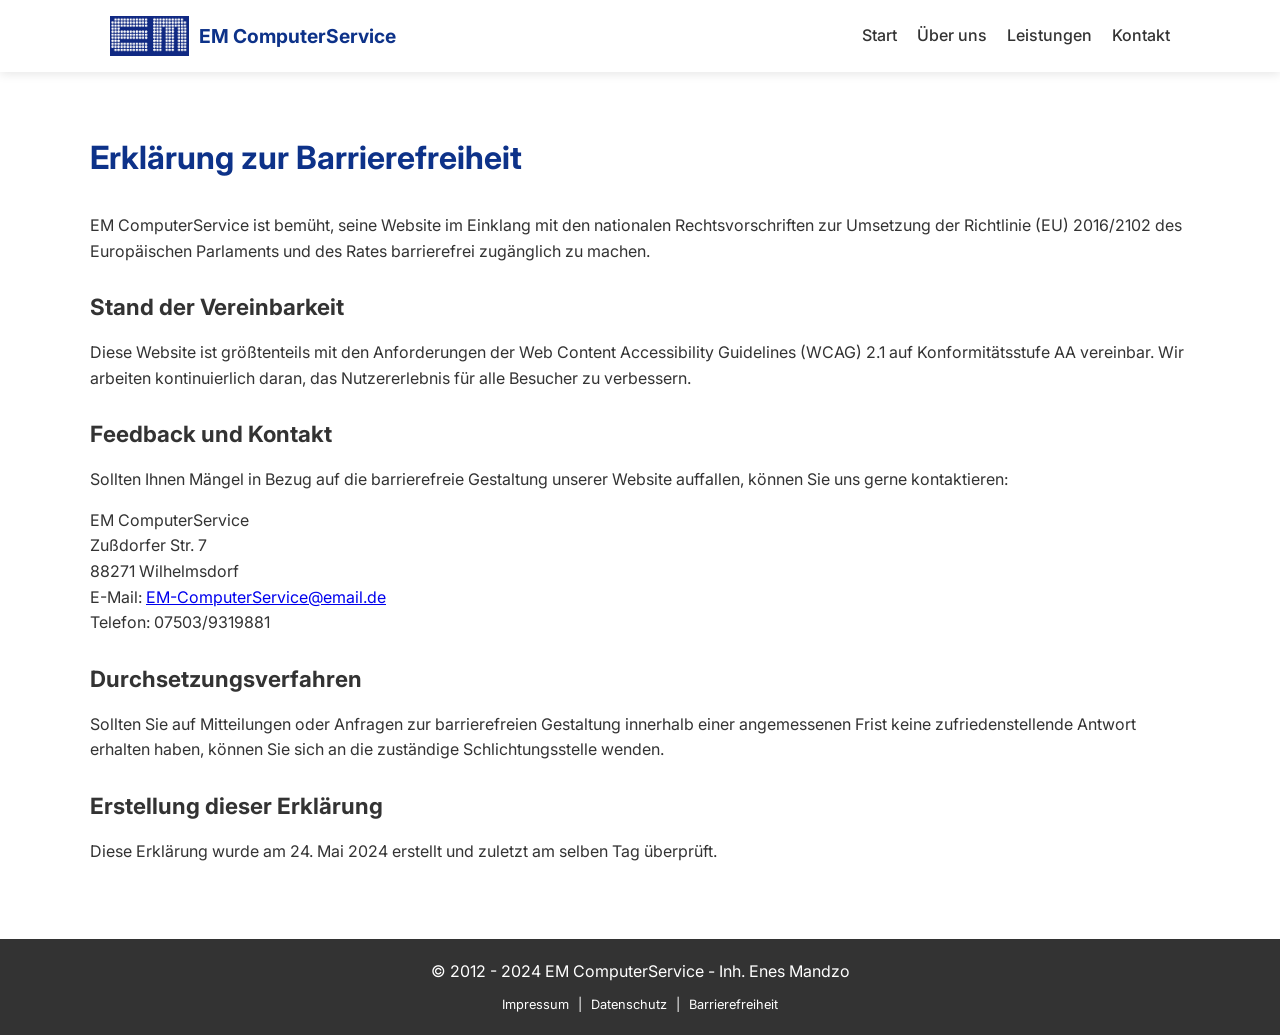
==== barrierefreiheit.html @ 61623a39 "Add Barrierefreiheit page and update footer links across multiple pages" ====
<!DOCTYPE html>
<html lang="de">
<head>
    <meta charset="UTF-8">
    <meta name="viewport" content="width=device-width, initial-scale=1.0">
    <title>Barrierefreiheit | EM ComputerService</title>
    <link rel="icon" type="image/jpeg" href="assets/images/Logo1.jpg">
    <link rel="stylesheet" href="assets/css/style.css">
    <link href="https://fonts.googleapis.com/css2?family=Inter:wght@300;400;700&display=swap" rel="stylesheet">
    <style>
        .legal-content { padding: 60px 0; min-height: 70vh; }
        .legal-content h1 { margin-bottom: 30px; color: var(--primary-blue); }
        .legal-content h2 { margin-top: 25px; margin-bottom: 15px; font-size: 1.4rem; }
        .legal-content p { margin-bottom: 15px; }
        .legal-content ul { margin-bottom: 15px; padding-left: 20px; }
    </style>
</head>
<body>

    <header>
        <nav class="container">
            <div class="logo">
                <img src="assets/images/Logo1.jpg" alt="EM ComputerService Logo">
                <span>EM ComputerService</span>
            </div>
            <ul class="nav-menu">
                <li><a href="index.html#home">Start</a></li>
                <li><a href="index.html#about">Über uns</a></li>
                <li><a href="index.html#services">Leistungen</a></li>
                <li><a href="index.html#contact">Kontakt</a></li>
            </ul>
        </nav>
    </header>

    <main class="container legal-content">
        <h1>Erklärung zur Barrierefreiheit</h1>
        <p>EM ComputerService ist bemüht, seine Website im Einklang mit den nationalen Rechtsvorschriften zur Umsetzung der Richtlinie (EU) 2016/2102 des Europäischen Parlaments und des Rates barrierefrei zugänglich zu machen.</p>
        
        <h2>Stand der Vereinbarkeit</h2>
        <p>Diese Website ist größtenteils mit den Anforderungen der Web Content Accessibility Guidelines (WCAG) 2.1 auf Konformitätsstufe AA vereinbar. Wir arbeiten kontinuierlich daran, das Nutzererlebnis für alle Besucher zu verbessern.</p>

        <h2>Feedback und Kontakt</h2>
        <p>Sollten Ihnen Mängel in Bezug auf die barrierefreie Gestaltung unserer Website auffallen, können Sie uns gerne kontaktieren:</p>
        <p>
            EM ComputerService<br>
            Zußdorfer Str. 7<br>
            88271 Wilhelmsdorf<br>
            E-Mail: <a href="mailto:EM-ComputerService@email.de">EM-ComputerService@email.de</a><br>
            Telefon: 07503/9319881
        </p>

        <h2>Durchsetzungsverfahren</h2>
        <p>Sollten Sie auf Mitteilungen oder Anfragen zur barrierefreien Gestaltung innerhalb einer angemessenen Frist keine zufriedenstellende Antwort erhalten haben, können Sie sich an die zuständige Schlichtungsstelle wenden.</p>

        <h2>Erstellung dieser Erklärung</h2>
        <p>Diese Erklärung wurde am 24. Mai 2024 erstellt und zuletzt am selben Tag überprüft.</p>
    </main>

    <footer>
        <div class="container">
            <p>&copy; 2012 - 2024 EM ComputerService - Inh. Enes Mandzo</p>
            <div class="footer-links">
                <a href="impressum.html">Impressum</a> | 
                <a href="datenschutz.html">Datenschutz</a> | 
                <a href="barrierefreiheit.html">Barrierefreiheit</a>
            </div>
        </div>
    </footer>

</body>
</html>
---- assets/css/style.css ----
/* Farbschema basierend auf dem Logo */
:root {
    --primary-blue: #0d3289; /* Das Blau aus deinem Logo */
    --light-bg: #f4f7f9;
    --text-dark: #333;
    --white: #ffffff;
}

* {
    margin: 0;
    padding: 0;
    box-sizing: border-box;
}

body {
    font-family: 'Inter', sans-serif;
    line-height: 1.6;
    color: var(--text-dark);
    background-color: var(--white);
    scroll-behavior: smooth;
}

.container {
    max-width: 1100px;
    margin: auto;
    padding: 0 20px;
}

/* Fix für Anchor-Links: Verhindert, dass der Sticky-Header die Überschriften überdeckt */
section[id] {
    scroll-margin-top: 80px;
}

/* Header & Navigation */
header {
    background: var(--white);
    padding: 1rem 0;
    box-shadow: 0 2px 10px rgba(0,0,0,0.1);
    position: sticky;
    top: 0;
    z-index: 100;
}

nav {
    display: flex;
    justify-content: space-between;
    align-items: center;
}

.logo {
    display: flex;
    align-items: center;
    gap: 10px;
    font-weight: bold;
    font-size: 1.2rem;
    color: var(--primary-blue);
}

.logo img {
    height: 40px;
}

nav ul {
    display: flex;
    list-style: none;
}

nav ul li a {
    text-decoration: none;
    color: var(--text-dark);
    margin-left: 20px;
    font-weight: 500;
    transition: color 0.3s;
}

nav ul li a:hover {
    color: var(--primary-blue);
}

/* Mobile Menu Toggle (Hidden by default) */
.nav-toggle { display: none; }
.nav-toggle-label {
    display: none;
    cursor: pointer;
    padding: 10px;
}
.nav-toggle-label span, .nav-toggle-label span::before, .nav-toggle-label span::after {
    display: block;
    background: var(--text-dark);
    height: 2px;
    width: 25px;
    position: relative;
}
.nav-toggle-label span::before { content: ''; position: absolute; top: 8px; }
.nav-toggle-label span::after { content: ''; position: absolute; bottom: 8px; }

/* Hero Bereich */
.hero {
    background: var(--primary-blue);
    color: var(--white);
    padding: 100px 0;
    text-align: center;
}

.hero h1 {
    font-size: 2.5rem;
    margin-bottom: 20px;
}

.btn {
    display: inline-block;
    background: var(--white);
    color: var(--primary-blue);
    padding: 12px 30px;
    text-decoration: none;
    border-radius: 5px;
    font-weight: bold;
    margin-top: 20px;
    transition: transform 0.2s;
}

.btn:hover {
    transform: scale(1.05);
}

/* Über uns */
.about-content {
    max-width: 850px;
    margin: 0 auto 60px;
    text-align: center;
    font-size: 1.1rem;
}

.about-content p {
    margin-bottom: 20px;
}

/* Leistungen */
.section-title {
    text-align: center;
    margin: 60px 0 40px;
    font-size: 2rem;
}

.services-grid {
    display: grid;
    grid-template-columns: repeat(auto-fit, minmax(300px, 1fr));
    gap: 20px;
    margin-bottom: 60px;
}

.service-card {
    background: var(--light-bg);
    padding: 30px;
    border-radius: 10px;
    border-bottom: 4px solid var(--primary-blue);
}

/* Kontakt */
.contact-section {
    background: #e9ecef;
    padding: 60px 0;
}

.grid {
    display: grid;
    grid-template-columns: 1fr 1fr;
    gap: 40px;
}

.hours-table td {
    padding: 5px 10px 5px 0;
}

footer {
    text-align: center;
    padding: 20px 0;
    background: var(--text-dark);
    color: var(--white);
}

.footer-links {
    margin-top: 10px;
    font-size: 0.8rem;
}

.footer-links a {
    color: var(--white);
    text-decoration: none;
    margin: 0 5px;
}

.map-container {
    width: 100%;
    border-radius: 10px;
    overflow: hidden;
    box-shadow: 0 4px 15px rgba(0,0,0,0.1);
    line-height: 0;
}

/* Back to Top Button */
.back-to-top-btn {
    position: fixed;
    bottom: 30px;
    right: 30px;
    background-color: var(--primary-blue);
    color: white;
    width: 50px;
    height: 50px;
    border-radius: 50%;
    border: none;
    cursor: pointer;
    display: flex;
    align-items: center;
    justify-content: center;
    font-size: 24px;
    box-shadow: 0 4px 10px rgba(0,0,0,0.3);
    opacity: 0;
    visibility: hidden;
    transition: opacity 0.3s, visibility 0.3s;
    z-index: 1000;
}

.back-to-top-btn.show {
    opacity: 1;
    visibility: visible;
}

/* Mobil-Optimierung */
@media (max-width: 768px) {
    .grid { grid-template-columns: 1fr; }
    
    .nav-toggle-label { display: block; }
    .nav-menu {
        display: none;
        flex-direction: column;
        position: absolute;
        top: 100%;
        left: 0;
        width: 100%;
        background: var(--white);
        box-shadow: 0 2px 10px rgba(0,0,0,0.1);
        padding: 20px;
    }
    .nav-menu li { margin: 10px 0; }
    .nav-menu li a { margin-left: 0; }
    .nav-toggle:checked ~ .nav-menu { display: flex; }
}
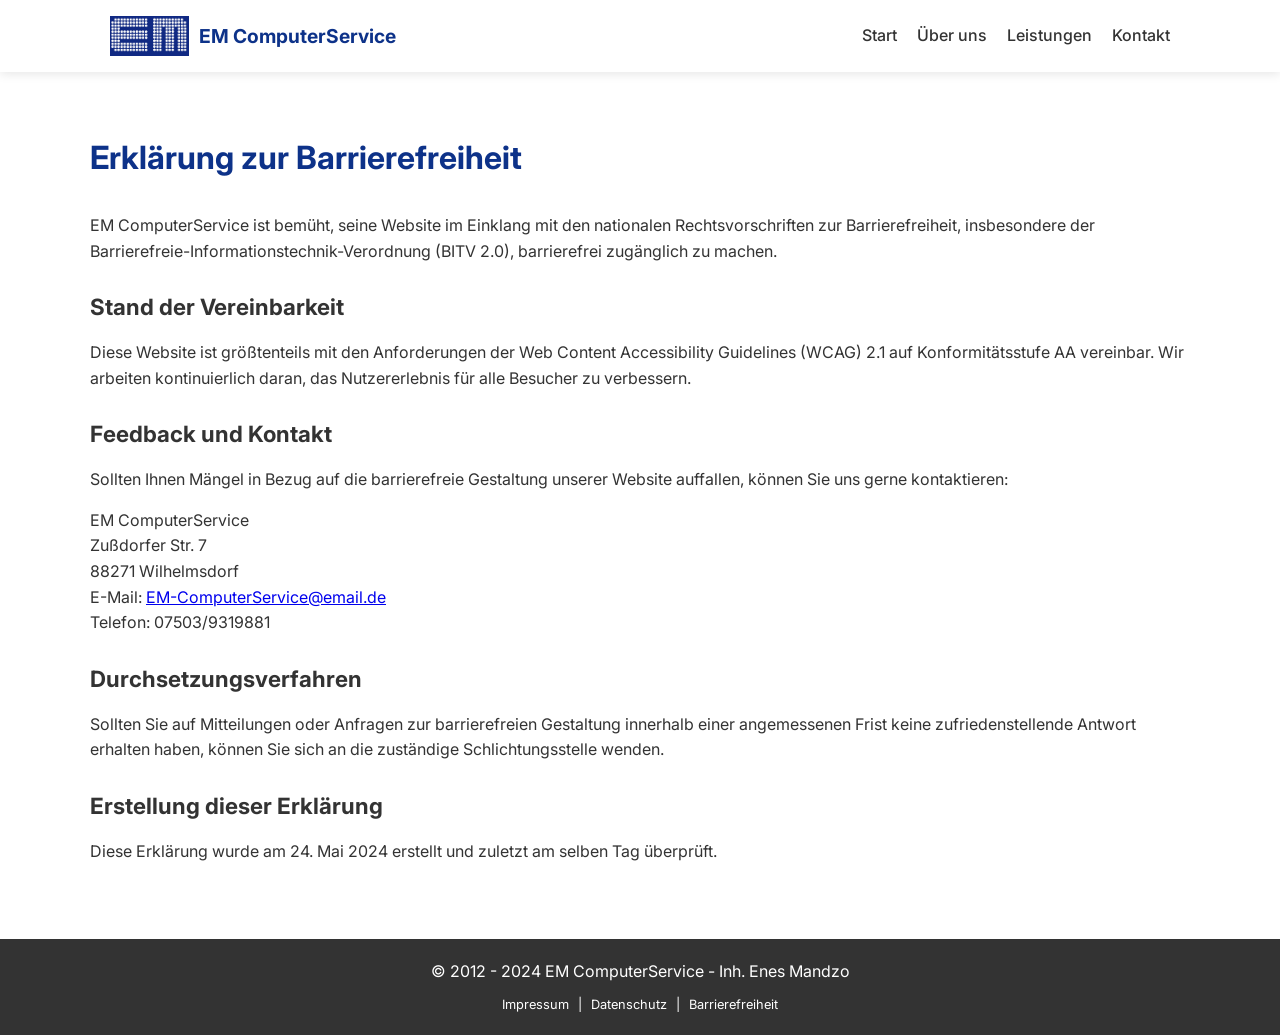
==== commit 1a2a6177: "Update Barrierefreiheit page to clarify compliance with BITV 2.0" ====
--- a/barrierefreiheit.html
+++ b/barrierefreiheit.html
@@ -34,7 +34,7 @@
 
     <main class="container legal-content">
         <h1>Erklärung zur Barrierefreiheit</h1>
-        <p>EM ComputerService ist bemüht, seine Website im Einklang mit den nationalen Rechtsvorschriften zur Umsetzung der Richtlinie (EU) 2016/2102 des Europäischen Parlaments und des Rates barrierefrei zugänglich zu machen.</p>
+        <p>EM ComputerService ist bemüht, seine Website im Einklang mit den nationalen Rechtsvorschriften zur Barrierefreiheit, insbesondere der Barrierefreie-Informationstechnik-Verordnung (BITV 2.0), barrierefrei zugänglich zu machen.</p>
         
         <h2>Stand der Vereinbarkeit</h2>
         <p>Diese Website ist größtenteils mit den Anforderungen der Web Content Accessibility Guidelines (WCAG) 2.1 auf Konformitätsstufe AA vereinbar. Wir arbeiten kontinuierlich daran, das Nutzererlebnis für alle Besucher zu verbessern.</p>
